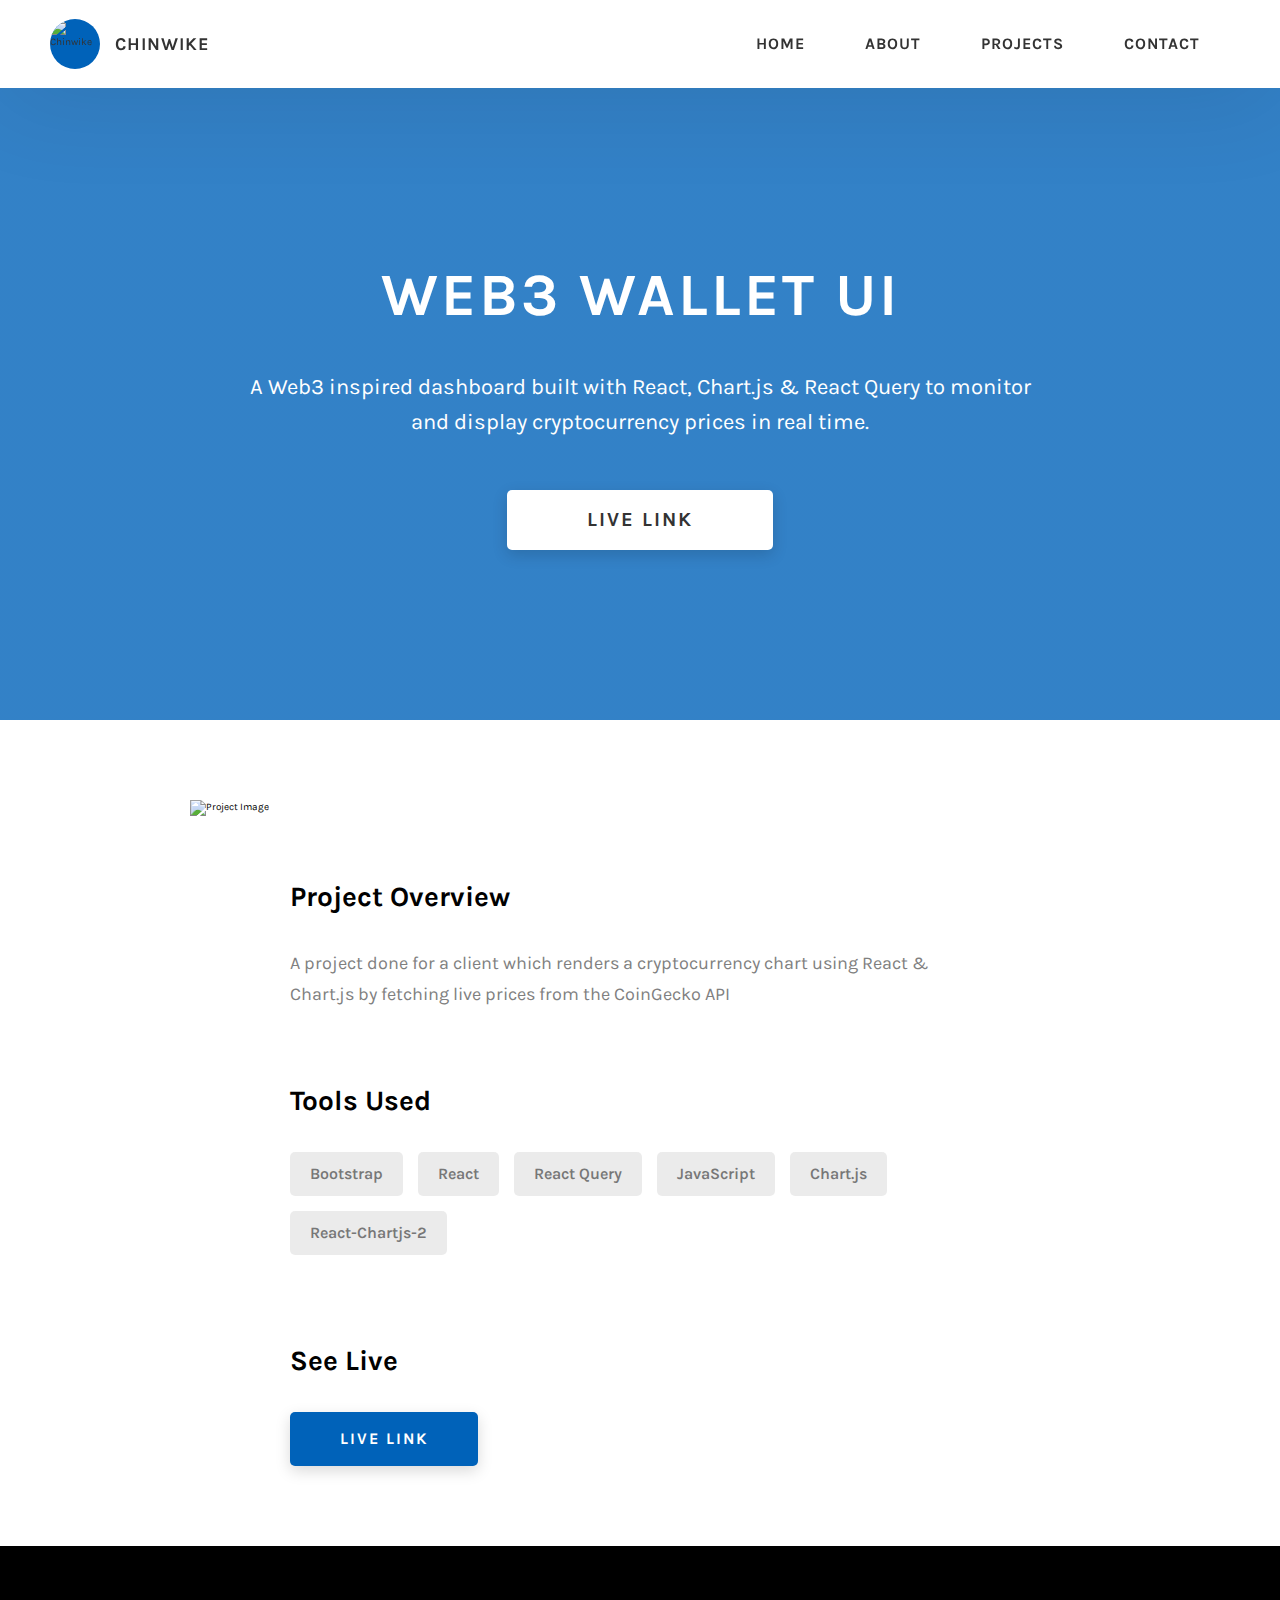
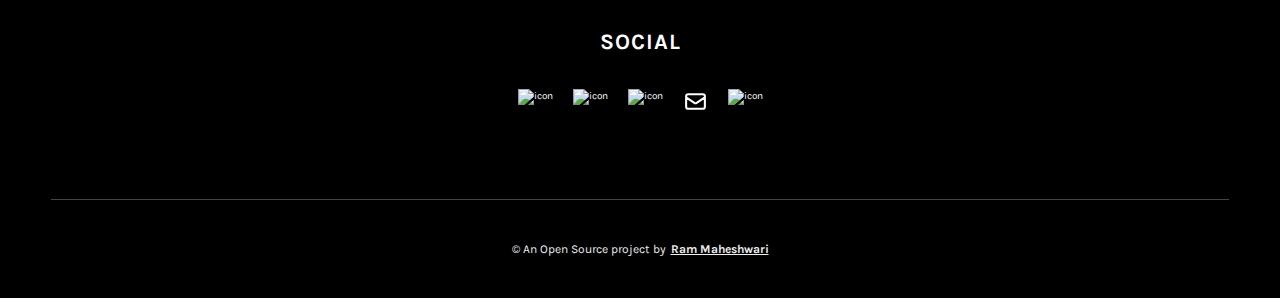
==== project-1.html @ 07a9d6bf "project pages completed, meta tags added" ====
<!DOCTYPE html>
<html lang="en">
  <head>
    <meta charset="UTF-8" />
    <meta name="viewport" content="width=device-width, initial-scale=1.0" />
    <meta http-equiv="X-UA-Compatible" content="ie=edge" />
    <title>Web3 Wallet UI</title>
    <meta name="description" content="Case study page of Web3 Wallet UI" />

    <link rel="stylesheet" href="css/style.css" />

    <link rel="preconnect" href="https://fonts.googleapis.com" />
    <link rel="preconnect" href="https://fonts.gstatic.com" crossorigin />
    <link
      href="https://fonts.googleapis.com/css2?family=Source+Sans+Pro:wght@400;600;700;900&display=swap"
      rel="stylesheet"
    />
  </head>
  <body>
    <header class="header">
      <div class="header__content">
        <div class="header__logo-container">
          <div class="header__logo-img-cont">
            <!-- TODO: update avatar image -->
            <img
              src="./assets/png/john-doe.png"
              alt="Chinwike"
              class="header__logo-img"
            />
          </div>
          <span class="header__logo-sub">Chinwike</span>
        </div>
        <div class="header__main">
          <ul class="header__links">
            <li class="header__link-wrapper">
              <a href="./index.html" class="header__link"> Home </a>
            </li>
            <li class="header__link-wrapper">
              <a href="./index.html#about" class="header__link">About </a>
            </li>
            <li class="header__link-wrapper">
              <a href="./index.html#projects" class="header__link">
                Projects
              </a>
            </li>
            <li class="header__link-wrapper">
              <a href="./index.html#contact" class="header__link"> Contact </a>
            </li>
          </ul>
          <div class="header__main-ham-menu-cont">
            <img
              src="./assets/svg/ham-menu.svg"
              alt="hamburger menu"
              class="header__main-ham-menu"
            />
            <img
              src="./assets/svg/ham-menu-close.svg"
              alt="hamburger menu close"
              class="header__main-ham-menu-close d-none"
            />
          </div>
        </div>
      </div>
      <div class="header__sm-menu">
        <div class="header__sm-menu-content">
          <ul class="header__sm-menu-links">
            <li class="header__sm-menu-link">
              <a href="./index.html"> Home </a>
            </li>

            <li class="header__sm-menu-link">
              <a href="./index.html#about"> About </a>
            </li>

            <li class="header__sm-menu-link">
              <a href="./index.html#projects"> Projects </a>
            </li>

            <li class="header__sm-menu-link">
              <a href="./index.html#contact"> Contact </a>
            </li>
          </ul>
        </div>
      </div>
    </header>
    <section class="project-cs-hero">
      <div class="project-cs-hero__content">
        <h1 class="heading-primary">Web3 Wallet UI</h1>
        <div class="project-cs-hero__info">
          <p class="text-primary">
            A Web3 inspired dashboard built with React, Chart.js & React Query to monitor and display
            cryptocurrency prices in real time.
          </p>
        </div>
        <div class="project-cs-hero__cta">
          <a href="https://web3-wallet-ui.vercel.app/dashboard" class="btn btn--bg" target="_blank">Live Link</a>
        </div>
      </div>
    </section>
    <section class="project-details">
      <div class="main-container">
        <div class="project-details__content">
          <div class="project-details__showcase-img-cont project-image">
            <img
              src="./assets/jpeg/project-1.jpg"
              alt="Project Image"
              class="project-details__showcase-img"
            />
          </div>
          <div class="project-details__content-main">
            <div class="project-details__desc">
              <h3 class="project-details__content-title">Project Overview</h3>
              <p class="project-details__desc-para">
                A project done for a client which renders a cryptocurrency chart using React & Chart.js
                by fetching live prices from the CoinGecko API
              </p>
            </div>
            <div class="project-details__tools-used">
              <h3 class="project-details__content-title">Tools Used</h3>
              <div class="skills">
                <div class="skills__skill">Bootstrap</div>
                <div class="skills__skill">React</div>
                <div class="skills__skill">React Query</div>
                <div class="skills__skill">JavaScript</div>
                <div class="skills__skill">Chart.js</div>
                <div class="skills__skill">React-Chartjs-2</div>
              </div>
            </div>
            <div class="project-details__links">
              <h3 class="project-details__content-title">See Live</h3>
              <a
                href="https://web3-wallet-ui.vercel.app/dashboard"
                class="btn btn--med btn--theme project-details__links-btn"
                target="_blank"
                >Live Link</a
              >
            </div
          </div>
        </div>
      </div>
    </section>
    <footer class="main-footer">
      <div class="main-container">
        <div class="main-footer__upper">
          <div class="main-footer__row main-footer__row-1">
            <h2 class="heading heading-sm main-footer__heading-sm text-center">
              <span>Social</span>
            </h2>
            <div class="main-footer__social-cont">
              <a target="_blank" rel="noreferrer" href="https://www.linkedin.com/in/chinwike-maduabuchi-3529aa21a">
                <img class="main-footer__icon" src="./assets/png/linkedin-ico.png" alt="icon" />
              </a>
              <a target="_blank" rel="noreferrer" href="https://github.com/Chinwike1">
                <img class="main-footer__icon" src="./assets/png/github-ico.png" alt="icon" />
              </a>
              <a target="_blank" rel="noreferrer" href="https://twitter.com/Chinwike_M">
                <img class="main-footer__icon" src="./assets/png/twitter-ico.png" alt="icon" />
              </a>
              <a target="_blank" rel="noreferrer" href="mailto:maduabuchichizzy@gmail.com">
                <svg class="w-6 h-6 main-footer__icon" fill="none" stroke="currentColor" viewBox="0 0 24 24"
                  xmlns="http://www.w3.org/2000/svg">
                  <path stroke-linecap="round" stroke-linejoin="round" stroke-width="2"
                    d="M3 8l7.89 5.26a2 2 0 002.22 0L21 8M5 19h14a2 2 0 002-2V7a2 2 0 00-2-2H5a2 2 0 00-2 2v10a2 2 0 002 2z">
                  </path>
                </svg>
              </a>
              <a target="_blank" rel="noreferrer" href="https://www.instagram.com/mac_chizy/">
                <img class="main-footer__icon main-footer__icon--mr-none" src="./assets/png/insta-ico.png" alt="icon" />
              </a>
            </div>
          </div>
        </div>
    
        <!-- If you give me some credit or shoutout here by linking to my website, then it will be a big thing for me and will help me a lot :) -->
        <div class="main-footer__lower">
          &copy; An Open Source project by
          <a rel="noreferrer" target="_blank" href="https://rammaheshwari.com">Ram Maheshwari</a>
        </div>
      </div>
    </footer>
    <script src="./index.js"></script>
  </body>
</html>
---- css/style.css ----
/*
0 - 600px:      Phone
600 - 900px:    Tablet portrait
900 - 1200px:   Tablet landscape
[1200 - 1800] is where our normal styles apply
1800px + :      Big desktop
$breakpoint arguement choices:
- phone
- tab-port
- tab-land
- big-desktop

Inside media queries 1em is always 16px i.e 1em = 16px at every screen size only inside media queries
*/
@import url("https://fonts.googleapis.com/css2?family=Karla&display=swap");
*,
*::after,
*::before {
  margin: 0;
  padding: 0;
  box-sizing: inherit;
  font-family: inherit; }

html {
  font-size: 62.5%;
  scroll-behavior: smooth; }
  @media only screen and (max-width: 75em) {
    html {
      font-size: 59%; } }
  @media only screen and (max-width: 56.25em) {
    html {
      font-size: 56%; } }
  @media only screen and (min-width: 112.5em) {
    html {
      font-size: 65%; } }

body {
  box-sizing: border-box;
  position: relative;
  line-height: 1.5;
  font-family: Karla, sans-serif;
  overflow-x: hidden;
  overflow-y: scroll; }

a {
  text-decoration: none;
  color: inherit; }

li {
  list-style: none; }

input:focus,
button:focus,
a:focus,
textarea:focus {
  outline: none; }

button {
  border: none;
  cursor: pointer; }

textarea {
  resize: none; }

.project-image {
  box-shadow: -1px -1px 80px -34px rgba(0, 0, 0, 0.75); }

.heading-primary {
  font-size: 6rem;
  text-transform: uppercase;
  letter-spacing: 3px;
  text-align: center; }
  @media only screen and (max-width: 37.5em) {
    .heading-primary {
      font-size: 4.5rem; } }

.heading-sec__mb-bg {
  margin-bottom: 11rem; }
  @media only screen and (max-width: 56.25em) {
    .heading-sec__mb-bg {
      margin-bottom: 8rem; } }

.heading-sec__mb-med {
  margin-bottom: 9rem; }
  @media only screen and (max-width: 56.25em) {
    .heading-sec__mb-med {
      margin-bottom: 8rem; } }

.heading-sec__main {
  display: block;
  font-size: 4rem;
  text-transform: uppercase;
  letter-spacing: 1px;
  letter-spacing: 3px;
  text-align: center;
  margin-bottom: 3.5rem;
  position: relative; }
  .heading-sec__main--lt {
    color: #fff; }
    .heading-sec__main--lt::after {
      content: '';
      background: #fff !important; }
  .heading-sec__main::after {
    content: '';
    position: absolute;
    top: calc(100% + 1.5rem);
    height: 5px;
    width: 3rem;
    background: #0062b9;
    left: 50%;
    transform: translateX(-50%);
    border-radius: 5px; }
    @media only screen and (max-width: 37.5em) {
      .heading-sec__main::after {
        top: calc(100% + 1.2rem); } }

.heading-sec__sub {
  display: block;
  text-align: center;
  color: #777;
  font-size: 2rem;
  font-weight: 500;
  max-width: 80rem;
  margin: auto;
  line-height: 1.6; }
  @media only screen and (max-width: 37.5em) {
    .heading-sec__sub {
      font-size: 1.8rem; } }
  .heading-sec__sub--lt {
    color: #eee; }

.heading-sm {
  font-size: 2.2rem;
  text-transform: uppercase;
  letter-spacing: 1px; }

.main-container {
  max-width: 120rem;
  margin: auto;
  width: 92%; }

.btn {
  background: #fff;
  color: #333;
  text-transform: uppercase;
  letter-spacing: 2px;
  display: inline-block;
  font-weight: 700;
  border-radius: 5px;
  box-shadow: 0 5px 15px 0 rgba(0, 0, 0, 0.15);
  transition: transform .3s; }
  .btn:hover {
    transform: translateY(-3px); }
  .btn--bg {
    padding: 1.5rem 8rem;
    font-size: 2rem; }
  .btn--med {
    padding: 1.5rem 5rem;
    font-size: 1.6rem; }
  .btn--theme {
    background: #0062b9;
    color: #fff; }
  .btn--theme-inv {
    color: #0062b9;
    background: #fff;
    border: 2px solid #0062b9;
    box-shadow: none;
    padding: calc(1.5rem - 2px) calc(5rem - 2px); }

.sec-pad {
  padding: 12rem 0; }
  @media only screen and (max-width: 56.25em) {
    .sec-pad {
      padding: 8rem 0; } }

.text-primary {
  color: #fff;
  font-size: 2.2rem;
  text-align: center;
  width: 100%;
  line-height: 1.6; }
  @media only screen and (max-width: 37.5em) {
    .text-primary {
      font-size: 2rem; } }

.d-none {
  display: none; }

.text-link {
  color: inherit;
  text-decoration: underline; }

.text-center {
  text-align: center; }

.home-hero {
  color: #fff;
  background: linear-gradient(to right, rgba(0, 98, 185, 0.8), rgba(0, 98, 185, 0.8)), url(../../assets/svg/common-bg.svg);
  background-position: center;
  height: 100vh;
  min-height: 80rem;
  max-height: 120rem;
  position: relative; }
  @media only screen and (max-width: 37.5em) {
    .home-hero {
      height: unset;
      min-height: unset; } }
  .home-hero__socials {
    position: absolute;
    top: 50%;
    border: 2px solid #eee;
    border-left: 2px solid #eee;
    transform: translateY(-50%); }
    @media only screen and (max-width: 56.25em) {
      .home-hero__socials {
        display: none; } }
  .home-hero__mouse-scroll-cont {
    position: absolute;
    bottom: 3%;
    left: 50%;
    transform: translateX(-50%); }
    @media only screen and (max-width: 37.5em) {
      .home-hero__mouse-scroll-cont {
        display: none; } }
  .home-hero__social {
    width: 5rem; }
  .home-hero__social-icon-link {
    width: 100%;
    display: block;
    padding: 1.2rem;
    border-bottom: 2px solid #eee;
    transition: background .3s; }
    .home-hero__social-icon-link:hover {
      background: rgba(255, 255, 255, 0.1); }
    .home-hero__social-icon-link--bd-none {
      border-bottom: 0; }
  .home-hero__social-icon {
    width: 100%; }
  .home-hero__content {
    position: absolute;
    top: 50%;
    left: 50%;
    transform: translate(-50%, -50%);
    max-width: 90rem;
    width: 92%; }
    @media only screen and (max-width: 37.5em) {
      .home-hero__content {
        padding: 19rem 0 13rem 0;
        margin: auto;
        position: static;
        transform: translate(0, 0); } }
  .home-hero__info {
    margin: 3rem auto 0 auto;
    max-width: 80rem; }
  .home-hero__cta {
    margin-top: 5rem;
    text-align: center; }

.about {
  background: #fafafa; }
  .about__content {
    display: grid;
    grid-template-columns: 1fr 1fr;
    grid-gap: 10rem; }
    @media only screen and (max-width: 56.25em) {
      .about__content {
        grid-template-columns: 1fr;
        grid-gap: 8rem; } }
    .about__content-title {
      font-weight: 700;
      font-size: 2.8rem;
      margin-bottom: 3rem; }
      @media only screen and (max-width: 37.5em) {
        .about__content-title {
          font-size: 2.4rem; } }
    .about__content-details-para {
      font-size: 1.8rem;
      color: grey;
      max-width: 60rem;
      line-height: 1.7;
      margin-bottom: 1rem; }
      .about__content-details-para--hl {
        font-weight: 700;
        margin: 0 3px; }
      .about__content-details-para:last-child {
        margin-bottom: 4rem; }

.projects__row {
  display: grid;
  grid-template-columns: 1.5fr 1fr;
  grid-gap: 5rem;
  margin-bottom: 11rem; }
  @media only screen and (max-width: 56.25em) {
    .projects__row {
      grid-template-columns: 1fr;
      grid-gap: 2rem;
      margin-bottom: 8rem; } }
  @media only screen and (max-width: 56.25em) {
    .projects__row {
      text-align: center; } }
  .projects__row:last-child {
    margin-bottom: 0; }
  .projects__row-img-cont {
    overflow: hidden; }
  .projects__row-img {
    width: 100%;
    display: block;
    object-fit: cover; }
  .projects__row-content {
    padding: 2rem 0;
    display: flex;
    justify-content: center;
    flex-direction: column;
    align-items: flex-start; }
    @media only screen and (max-width: 56.25em) {
      .projects__row-content {
        align-items: center; } }
    .projects__row-content-title {
      font-weight: 700;
      font-size: 2.8rem;
      margin-bottom: 2rem; }
      @media only screen and (max-width: 37.5em) {
        .projects__row-content-title {
          font-size: 2.4rem; } }
    .projects__row-content-desc {
      font-size: 1.8rem;
      color: grey;
      max-width: 60rem;
      line-height: 1.7;
      margin-bottom: 3rem; }
      @media only screen and (max-width: 37.5em) {
        .projects__row-content-desc {
          font-size: 1.7rem; } }

.contact {
  background: linear-gradient(to right, rgba(0, 98, 185, 0.8), rgba(0, 98, 185, 0.8)), url(../../assets/svg/common-bg.svg);
  background-size: cover;
  background-position: center; }
  .contact__form-container {
    box-shadow: 0 0 10px rgba(0, 0, 0, 0.1);
    background: white;
    padding: 4rem;
    margin-top: 6rem;
    max-width: 80rem;
    text-align: right;
    width: 95%;
    border-radius: 5px;
    margin: 5rem auto 0 auto; }
    @media only screen and (max-width: 37.5em) {
      .contact__form-container {
        padding: 3rem; } }
  .contact__form-field {
    margin-bottom: 4rem; }
    @media only screen and (max-width: 37.5em) {
      .contact__form-field {
        margin-bottom: 3rem; } }
  .contact__form-label {
    color: #666;
    font-size: 1.4rem;
    letter-spacing: 1px;
    font-weight: 700;
    margin-bottom: 1rem;
    display: block;
    text-align: left; }
  .contact__form-input {
    color: #333;
    padding: 2rem;
    width: 100%;
    border: 1px solid #ebebeb;
    font-size: 1.6rem;
    letter-spacing: 0px;
    background: #f0f0f0;
    border-radius: 5px;
    font-weight: 600;
    /* Code for Modern Browsers */
    /* Code for WebKit, Blink, Edge */
    /* Code for Internet Explorer 10-11 */
    /* Code for Microsoft Edge */
    /* Code for Mozilla Firefox 4 to 18 */
    /* Code for Mozilla Firefox 19+ */ }
    .contact__form-input::placeholder {
      color: #999;
      font-weight: 600;
      font-size: 1.6rem; }
    .contact__form-input::-webkit-input-placeholder {
      color: #999;
      font-weight: 600;
      font-size: 1.6rem; }
    .contact__form-input:-ms-input-placeholder {
      color: #999;
      font-weight: 600;
      font-size: 1.6rem; }
    .contact__form-input::-ms-input-placeholder {
      color: #999;
      font-weight: 600;
      font-size: 1.6rem; }
    .contact__form-input:-moz-placeholder {
      opacity: 1;
      color: #999;
      font-weight: 600;
      font-size: 1.6rem; }
    .contact__form-input::-moz-placeholder {
      opacity: 1;
      color: #999;
      font-weight: 600;
      font-size: 1.6rem; }
  .contact__btn {
    width: 30%;
    padding: 2rem 4rem;
    font-size: 1.6rem; }
    @media only screen and (max-width: 37.5em) {
      .contact__btn {
        width: 100%; } }

.project-cs-hero {
  color: #fff;
  background: linear-gradient(to right, rgba(0, 98, 185, 0.8), rgba(0, 98, 185, 0.8)), url(../../assets/svg/common-bg.svg);
  background-size: cover;
  background-position: center;
  position: relative; }
  @media only screen and (max-width: 37.5em) {
    .project-cs-hero {
      height: unset;
      min-height: unset; } }
  .project-cs-hero__content {
    padding: 25rem 0 17rem 0;
    max-width: 90rem;
    width: 92%;
    margin: auto; }
    @media only screen and (max-width: 37.5em) {
      .project-cs-hero__content {
        padding: 19rem 0 13rem 0;
        margin: auto;
        position: static;
        transform: translate(0, 0); } }
  .project-cs-hero__info {
    margin: 3rem auto 0 auto;
    max-width: 80rem; }
  .project-cs-hero__cta {
    margin-top: 5rem;
    text-align: center; }

.project-details__content {
  padding: 8rem 0;
  max-width: 90rem;
  margin: auto; }
  .project-details__content-title {
    font-weight: 700;
    font-size: 2.8rem;
    margin-bottom: 3rem; }
    @media only screen and (max-width: 37.5em) {
      .project-details__content-title {
        font-size: 2.4rem; } }

.project-details__showcase-img-cont {
  width: 100%;
  margin-bottom: 6rem; }

.project-details__showcase-img {
  width: 100%; }

.project-details__content-main {
  width: 100%;
  max-width: 70rem;
  margin: auto; }

.project-details__desc {
  margin: 0 0 7rem 0; }
  .project-details__desc-para {
    font-size: 1.8rem;
    line-height: 1.7;
    color: grey;
    margin-bottom: 2rem; }

.project-details__tools-used {
  margin: 0 0 7rem 0; }
  .project-details__tools-used-list {
    display: flex;
    flex-wrap: wrap; }
  .project-details__tools-used-item {
    padding: 1rem 2rem;
    margin-bottom: 1.5rem;
    margin-right: 1.5rem;
    font-size: 1.6rem;
    background: rgba(153, 153, 153, 0.2);
    border-radius: 5px;
    font-weight: 600;
    color: #777; }

.project-details__links {
  margin: 0 0; }
  .project-details__links-btn {
    margin-right: 2rem; }
    @media only screen and (max-width: 37.5em) {
      .project-details__links-btn {
        margin-right: 0;
        width: 70%;
        margin-bottom: 2rem;
        text-align: center; } }
    .project-details__links-btn:last-child {
      margin: 0; }
      @media only screen and (max-width: 37.5em) {
        .project-details__links-btn:last-child {
          margin: 0; } }

.header {
  position: fixed;
  width: 100%;
  z-index: 1000;
  background: #000;
  background: #fff;
  box-shadow: 0 10px 100px rgba(0, 0, 0, 0.1); }
  .header__content {
    display: flex;
    align-items: center;
    justify-content: space-between;
    padding: 1rem 5rem; }
    @media only screen and (max-width: 56.25em) {
      .header__content {
        padding: 0 2rem; } }
  .header__logo-container {
    display: flex;
    align-items: center;
    cursor: pointer;
    color: #333;
    transition: color .3s; }
    .header__logo-container:hover {
      color: #0062b9; }
  .header__logo-img-cont {
    width: 5rem;
    height: 5rem;
    border-radius: 50px;
    overflow: hidden;
    margin-right: 1.5rem;
    background: #0062b9; }
    @media only screen and (max-width: 56.25em) {
      .header__logo-img-cont {
        width: 4.5rem;
        height: 4.5rem;
        margin-right: 1.2rem; } }
  .header__logo-img {
    width: 100%;
    height: 100%;
    object-fit: cover;
    object-position: center;
    display: block; }
  .header__logo-sub {
    font-size: 1.8rem;
    text-transform: uppercase;
    font-weight: 700;
    letter-spacing: 1px; }
  .header__links {
    display: flex; }
    @media only screen and (max-width: 37.5em) {
      .header__links {
        display: none; } }
  .header__link {
    padding: 2.2rem 3rem;
    display: inline-block;
    font-size: 1.6rem;
    color: #333;
    text-transform: uppercase;
    letter-spacing: 1px;
    font-weight: 700;
    transition: color .3s; }
    .header__link:hover {
      color: #0062b9; }
    @media only screen and (max-width: 56.25em) {
      .header__link {
        padding: 3rem 1.8rem;
        font-size: 1.5rem; } }
  .header__main-ham-menu-cont {
    display: none;
    width: 3rem;
    padding: 2.2rem 0; }
    @media only screen and (max-width: 37.5em) {
      .header__main-ham-menu-cont {
        display: block; } }
  .header__main-ham-menu {
    width: 100%; }
  .header__main-ham-menu-close {
    width: 100%; }
  .header__sm-menu {
    background: #fff;
    position: absolute;
    width: 100%;
    top: 100%;
    visibility: hidden;
    opacity: 0;
    transition: all .3s;
    box-shadow: 0px 5px 5px 0px rgba(0, 0, 0, 0.1);
    -webkit-box-shadow: 0px 5px 5px 0px rgba(0, 0, 0, 0.1);
    -moz-box-shadow: 0px 5px 5px 0px rgba(0, 0, 0, 0.1); }
    .header__sm-menu--active {
      visibility: hidden;
      opacity: 0; }
      @media only screen and (max-width: 37.5em) {
        .header__sm-menu--active {
          visibility: visible;
          opacity: 1; } }
  .header__sm-menu-link a {
    display: block;
    text-decoration: none;
    padding: 2.5rem 3rem;
    font-size: 1.6rem;
    color: #333;
    text-align: center;
    border-bottom: 1px solid #eee;
    font-weight: 700;
    text-transform: uppercase;
    letter-spacing: 2px;
    transition: color .3s; }
    .header__sm-menu-link a:hover {
      color: #0062b9; }
  .header__sm-menu-link:first-child a {
    border-top: 1px solid #eee; }
  .header__sm-menu-link-last {
    border-bottom: 0; }

.main-footer {
  background: #000;
  color: #fff; }
  .main-footer__upper {
    display: flex;
    justify-content: center;
    align-items: center;
    padding: 8rem 0; }
    @media only screen and (max-width: 56.25em) {
      .main-footer__upper {
        padding: 6rem 0; } }
    @media only screen and (max-width: 37.5em) {
      .main-footer__upper {
        display: block; } }
  .main-footer__row-1 {
    order: 2; }
    @media only screen and (max-width: 56.25em) {
      .main-footer__row-1 {
        margin-bottom: 5rem; } }
  .main-footer__row-2 {
    width: 40%;
    order: 1;
    max-width: 50rem; }
    @media only screen and (max-width: 56.25em) {
      .main-footer__row-2 {
        width: 100%; } }
  .main-footer__short-desc {
    margin-top: 2rem;
    color: #eee;
    font-size: 1.5rem;
    line-height: 1.7; }
  .main-footer__social-cont {
    margin-top: 3rem;
    display: flex;
    justify-content: center; }
  .main-footer__icon {
    margin-right: 2rem;
    width: 2.5rem; }
    .main-footer__icon--mr-none {
      margin-right: 0; }
  .main-footer__lower {
    padding: 4rem 0;
    border-top: 1px solid #444;
    color: #eee;
    font-size: 1.2rem;
    text-align: left;
    text-align: center; }
    .main-footer__lower a {
      text-decoration: underline;
      font-weight: bold;
      margin-left: 2px; }
    @media only screen and (max-width: 56.25em) {
      .main-footer__lower {
        padding: 3.5rem 0; } }

.skills {
  display: flex;
  flex-wrap: wrap; }
  .skills__skill {
    padding: 1rem 2rem;
    margin-bottom: 1.5rem;
    margin-right: 1.5rem;
    font-size: 1.6rem;
    background: rgba(153, 153, 153, 0.2);
    border-radius: 5px;
    font-weight: 600;
    color: #777; }

.mouse {
  width: 25px;
  height: 40px;
  border: 2px solid #eee;
  border-radius: 60px;
  position: relative;
  overflow: hidden; }
  .mouse::before {
    content: '';
    width: 5px;
    height: 5px;
    position: absolute;
    top: 7px;
    left: 50%;
    transform: translateX(-50%);
    background-color: #eee;
    border-radius: 50%;
    opacity: 1;
    animation: wheel 1.3s infinite;
    -webkit-animation: wheel 1.3s infinite; }

@keyframes wheel {
  to {
    opacity: 0;
    top: 27px; } }

@-webkit-keyframes wheel {
  to {
    opacity: 0;
    top: 27px; } }
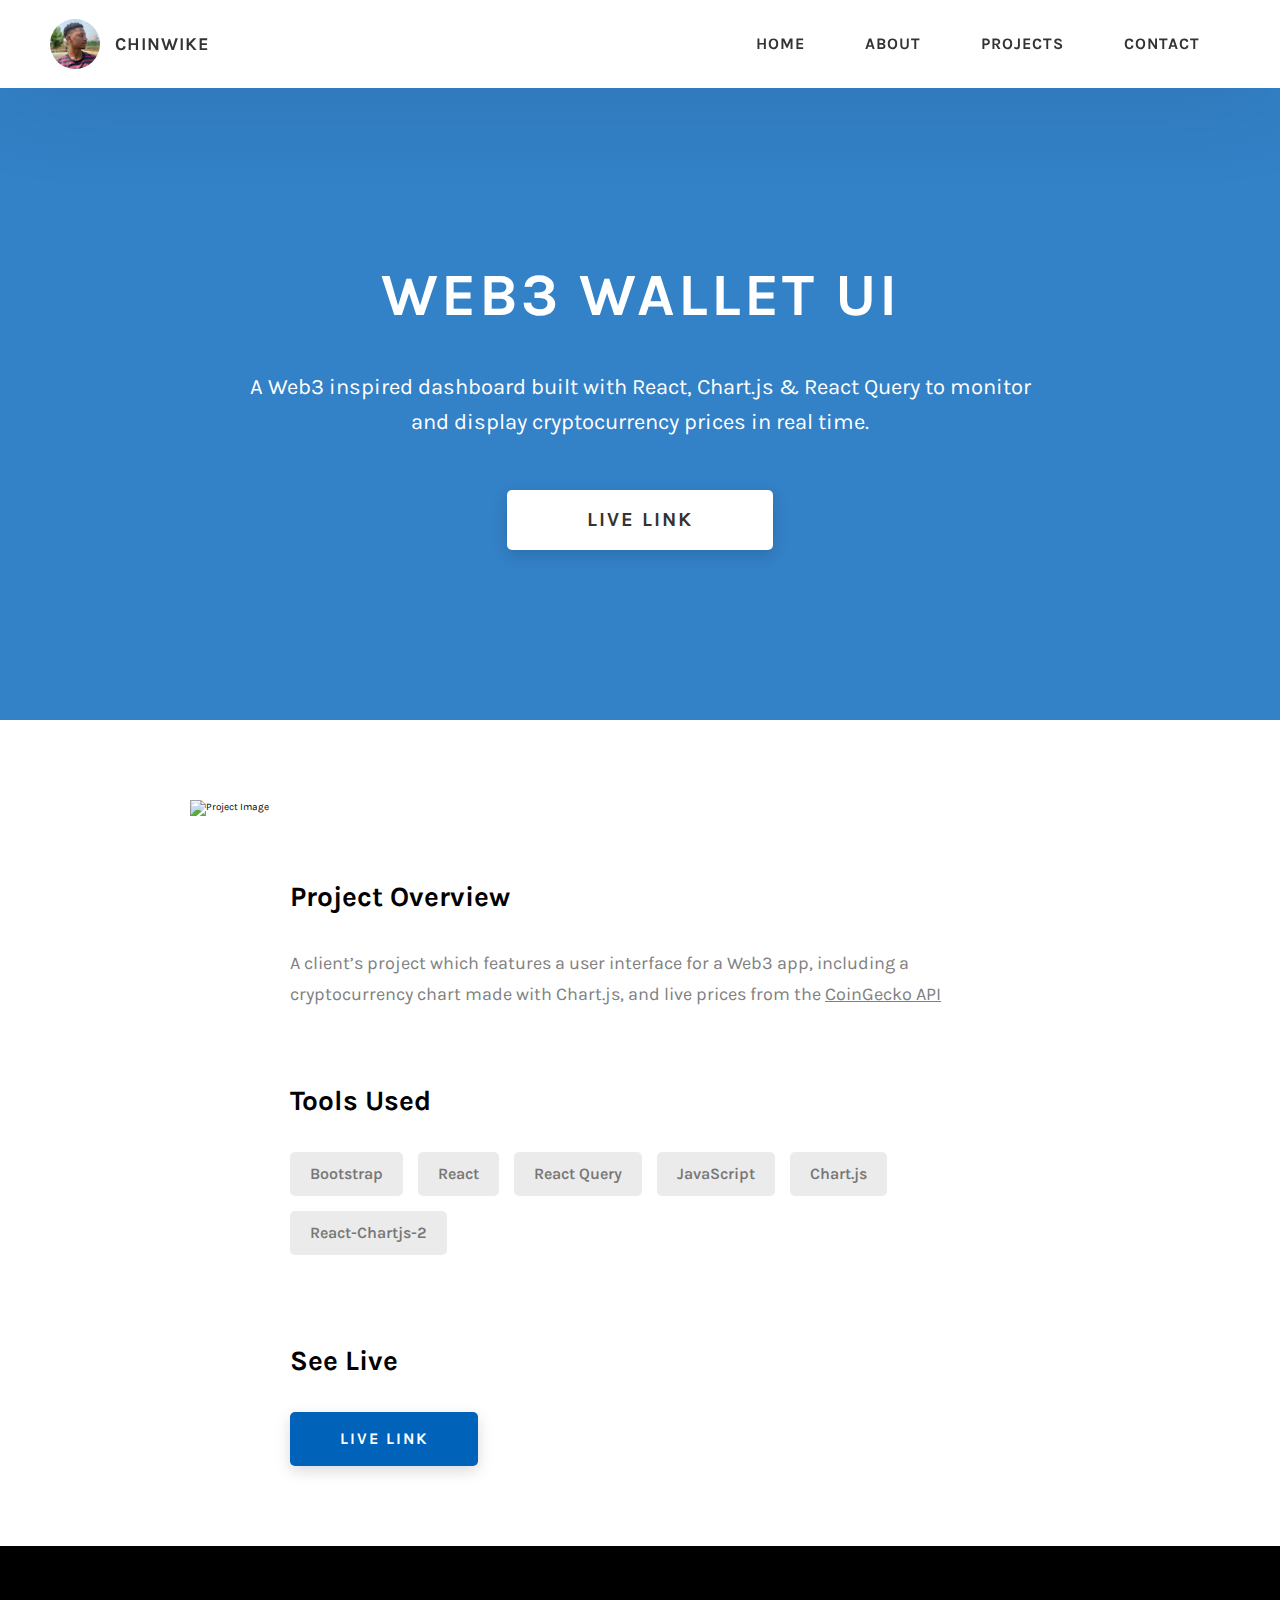
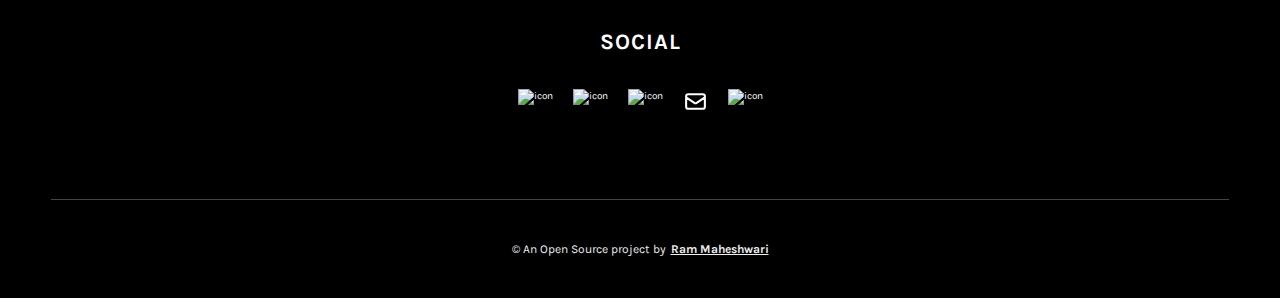
==== commit c9281a6a: "favicon & avatar pictures uploaded" ====
--- a/project-1.html
+++ b/project-1.html
@@ -5,7 +5,7 @@
     <meta name="viewport" content="width=device-width, initial-scale=1.0" />
     <meta http-equiv="X-UA-Compatible" content="ie=edge" />
     <title>Web3 Wallet UI</title>
-    <meta name="description" content="Case study page of Web3 Wallet UI" />
+    <meta name="description" content="Web3 React Dashboard with real time cryptocurrency chart " />
 
     <link rel="stylesheet" href="css/style.css" />
 
@@ -21,10 +21,9 @@
       <div class="header__content">
         <div class="header__logo-container">
           <div class="header__logo-img-cont">
-            <!-- TODO: update avatar image -->
             <img
-              src="./assets/png/john-doe.png"
-              alt="Chinwike"
+              src="./assets/jpeg/chinwike.jpg"
+              alt="Chinwike Maduabuchi"
               class="header__logo-img"
             />
           </div>
@@ -111,8 +110,9 @@
             <div class="project-details__desc">
               <h3 class="project-details__content-title">Project Overview</h3>
               <p class="project-details__desc-para">
-                A project done for a client which renders a cryptocurrency chart using React & Chart.js
-                by fetching live prices from the CoinGecko API
+                A client’s project which features a user interface for a Web3 app,
+                including a cryptocurrency chart made with Chart.js, and live prices
+                from the <a href="https://www.coingecko.com/en/api" class="text-link">CoinGecko API</a> 
               </p>
             </div>
             <div class="project-details__tools-used">
--- a/css/style.css
+++ b/css/style.css
@@ -64,6 +64,21 @@
 
 .project-image {
   box-shadow: -1px -1px 80px -34px rgba(0, 0, 0, 0.75); }
+
+.notify {
+  position: fixed;
+  left: 50%;
+  bottom: 10px;
+  transform: translate(-50%, -50%);
+  margin: 0 auto;
+  font-size: 1.5rem;
+  padding: 1rem 1.5rem;
+  background: #eee;
+  border-left: 5px solid #eee;
+  border-radius: 5px;
+  text-align: center; }
+  .notify-success {
+    border-left: 5px solid #17f146; }
 
 .heading-primary {
   font-size: 6rem;
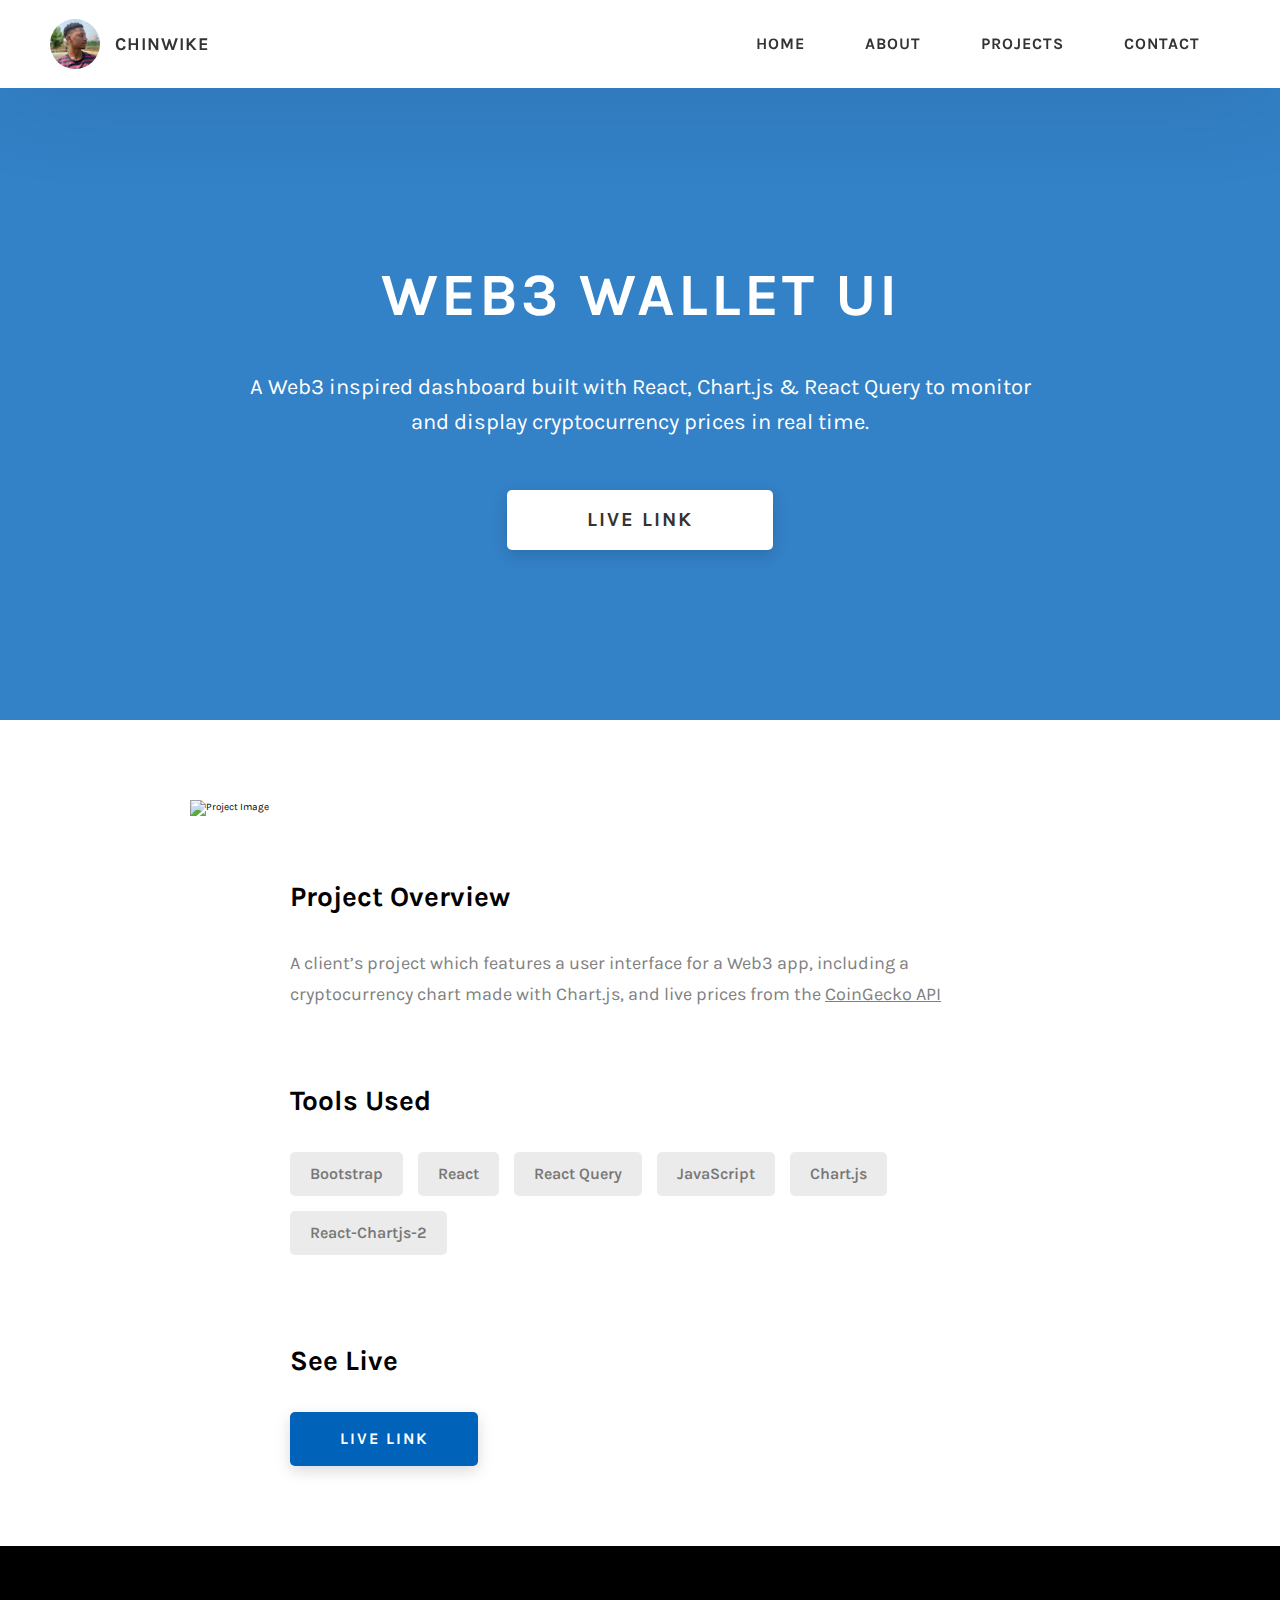
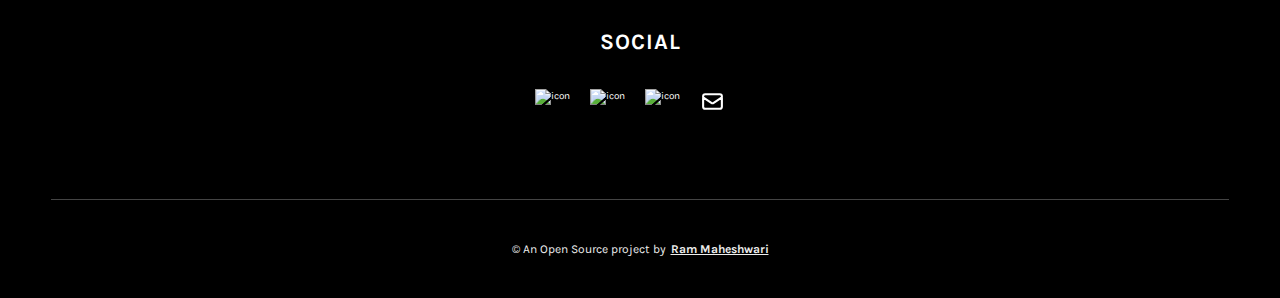
==== commit 33decf98: "feat: edit write up in index and project pages" ====
--- a/project-1.html
+++ b/project-1.html
@@ -164,9 +164,6 @@
                   </path>
                 </svg>
               </a>
-              <a target="_blank" rel="noreferrer" href="https://www.instagram.com/mac_chizy/">
-                <img class="main-footer__icon main-footer__icon--mr-none" src="./assets/png/insta-ico.png" alt="icon" />
-              </a>
             </div>
           </div>
         </div>
